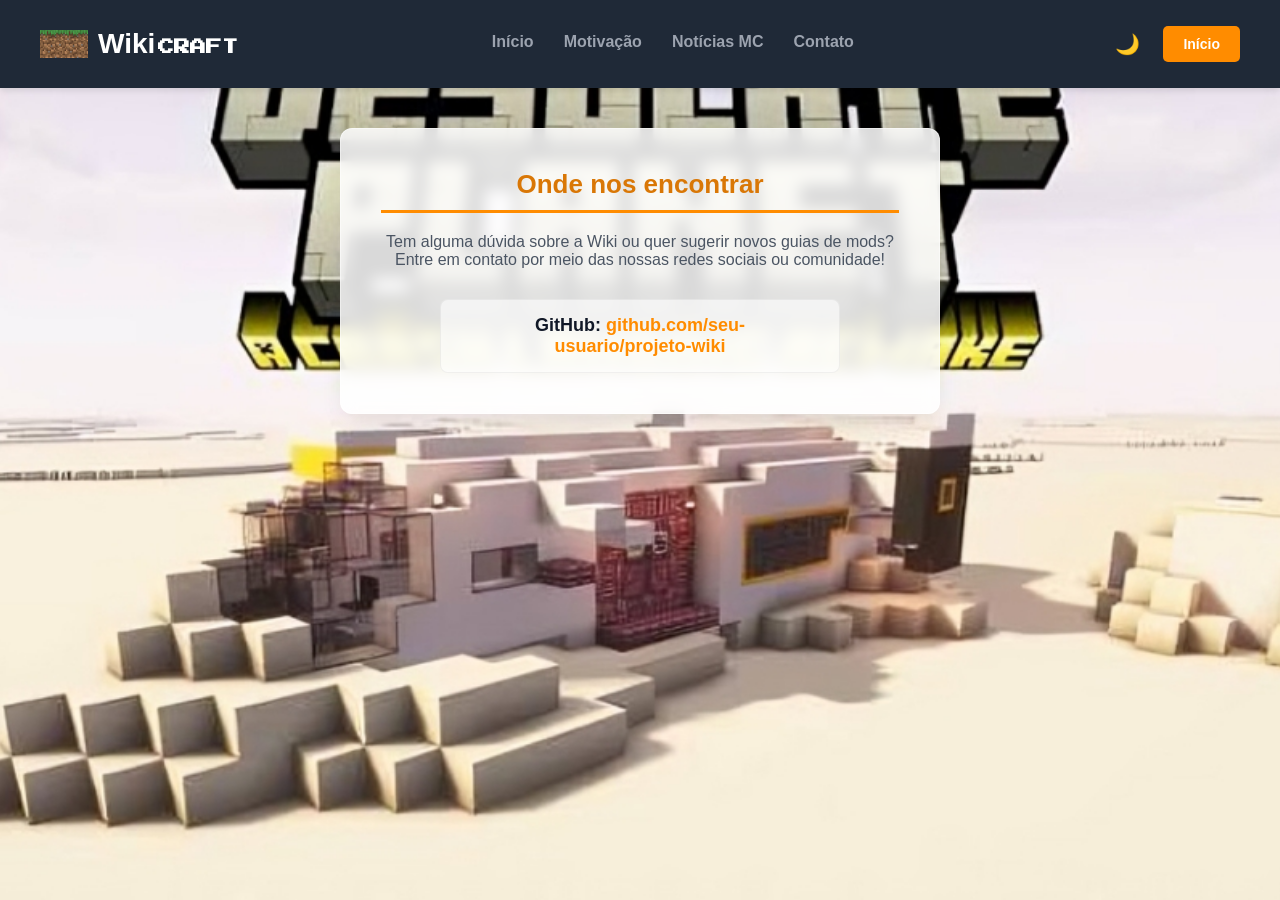
==== Wiki Craft/CrashLanding-Wiki/contato.html @ 6f475de1 "Minha Mini Wiki uma tarefa para ser entrege em forma de wiki para a aula de programação" ====
<!DOCTYPE html>
<html lang="pt-BR">
<head>
    <meta charset="UTF-8">
    <meta name="viewport" content="width=device-width, initial-scale=1.0">
    <title>Contato | WikiCraft</title>
    <link rel="stylesheet" href="style.css">
</head>
<body>
    <header>
        <div class="logo">
            <img src="bloco.jpeg" alt="Bloco Minecraft" class="logo-bloco">  
            <span class="fundo-oval">Wiki</span><span class="texto-craft">Craft</span>
        </div>
        <nav>
            <a href="index.html">Início</a>
            <a href="motivacao.html">Motivação</a>
            <a href="noticias.html">Notícias MC</a>
            <a href="contato.html">Contato</a>
        </nav>
        <div class="acoes-header">
            <button class="btn-tema" id="toggle-tema" title="Alternar Tema">🌙</button>
            <a href="index.html" class="btn-inicio">Início</a>
        </div>

        <script>
            const btnTema = document.getElementById('toggle-tema');
            
            // Verifica se o usuário já tinha deixado o modo escuro ativo antes
            if (localStorage.getItem('tema') === 'dark') {
                document.body.classList.add('dark-mode');
                btnTema.textContent = '☀️'; // Muda para Sol se estiver escuro
            }

            btnTema.addEventListener('click', () => {
                document.body.classList.toggle('dark-mode');
                
                if (document.body.classList.contains('dark-mode')) {
                    localStorage.setItem('tema', 'dark');
                    btnTema.textContent = '☀️';
                } else {
                    localStorage.setItem('tema', 'light');
                    btnTema.textContent = '🌙';
                }
            });
        </script>
    </header>

    <main class="conteudo">
        <section class="secao" style="text-align: center; max-width: 600px; margin: 0 auto;">
            <h2>Onde nos encontrar</h2>
            <p style="margin-bottom: 30px; color: #4b5563;">Tem alguma dúvida sobre a Wiki ou quer sugerir novos guias de mods? Entre em contato por meio das nossas redes sociais ou comunidade!</p>
            
            <div class="lista-contatos">
                <div class="item-contato">
                    <strong>GitHub:</strong> <a href="https://github.com/seu-usuario/projeto-wiki" target="_blank" style="color: #ff8c00; text-decoration: none; font-weight: bold;">github.com/seu-usuario/projeto-wiki</a>
                </div>
            </div>
            </div>
        </section>
    </main>
</body>
</html>
---- Wiki Craft/CrashLanding-Wiki/style.css ----
@import url('https://fonts.googleapis.com/css2?family=Press+Start+2P&display=swap');

* {
    margin: 0;
    padding: 0;
    box-sizing: border-box;
}

/* Base do Site - Modo Claro */
body {
    font-family: Arial, Helvetica, sans-serif;
    background-image: url('crashlanding.jpeg');
    background-size: cover;
    background-attachment: fixed;
    background-position: center;
    color: #111827;
    transition: background-color 0.3s, color 0.3s;
}

/* ==========================================================================
   HEADER (BARRA SUPERIOR)
   ========================================================================== */
header {
    background-color: #1f2937; /* Cinza escuro elegante que destaca os elementos */
    display: flex;
    justify-content: space-between;
    align-items: center;
    padding: 20px 40px;
    box-shadow: 0 4px 6px -1px rgba(0, 0, 0, 0.1);
    transition: background-color 0.3s;
}

/* Configuração da Logo */
.logo {
    color: white;
    font-size: 28px;
    font-weight: bold;
    display: flex;
    align-items: center;
    background-image: none; 
    padding: 0;
    text-shadow: none;
}

.logo-bloco {
    width: 48px;
    height: 48px;
    object-fit: contain;
    margin-right: 10px; 
}

.fundo-oval {
    background-color: transparent;
    color: white;
    padding: 0;
    border-radius: 0;
    margin-right: 3px; 
    display: inline-block;
}

.texto-craft {
    font-family: 'Press Start 2P', cursive;
    font-size: 16px;
    color: white;
    margin-left: 0; 
    text-transform: uppercase;
    display: inline-block;
    transform: translateY(3px);
}

/* Menu de Navegação */
nav {
    display: flex;
    gap: 30px;
}

nav a {
    text-decoration: none;
    color: #9ca3af;
    font-weight: bold;
    font-size: 16px;
    transition: color 0.3s, border-bottom 0.3s;
    padding-bottom: 5px;
}

nav a:hover, nav a.active {
    color: #ff8c00; /* Laranja desértico ativo */
    border-bottom: 2px solid #ff8c00;
}

/* Área de botões no topo */
.acoes-header {
    display: flex;
    align-items: center;
    gap: 15px;
}

.btn-tema {
    background: none;
    border: none;
    font-size: 20px;
    cursor: pointer;
    padding: 8px;
    border-radius: 50%;
    transition: background-color 0.3s;
}

.btn-tema:hover {
    background-color: #374151;
}

.btn-inicio {
    background-color: #ff8c00;
    color: white;
    border: none;
    padding: 10px 20px;
    border-radius: 5px;
    font-weight: bold;
    cursor: pointer;
    text-decoration: none;
    font-size: 14px;
    transition: background-color 0.3s;
}

.btn-inicio:hover {
    background-color: #e07b00;
}

/* ==========================================================================
   CONTEÚDO E JANELAS FLUTUANTES (MODO CLARO)
   ========================================================================== */
.conteudo {
    max-width: 1000px;
    margin: 40px auto;
    padding: 0 20px;
}

/* Efeito de vidro transparente para as seções */
.secao {
    background-color: rgba(255, 255, 255, 0.85); /* Fundo branco com 85% de opacidade */
    backdrop-filter: blur(8px); /* Desfoca suavemente a imagem do deserto atrás */
    -webkit-backdrop-filter: blur(8px);
    padding: 40px;
    border-radius: 12px;
    box-shadow: 0 10px 25px -5px rgba(0, 0, 0, 0.1);
    margin-bottom: 30px;
    border: 1px solid rgba(255, 255, 255, 0.4);
}

.banner {
    text-align: center;
    padding: 60px 20px;
    background-color: rgba(31, 41, 55, 0.85); /* Banner escuro transparente */
    backdrop-filter: blur(8px);
    -webkit-backdrop-filter: blur(8px);
    color: white;
    border-radius: 12px;
    margin-bottom: 30px;
    border: 1px solid rgba(255, 255, 255, 0.1);
}

.banner h1 {
    font-size: 42px;
    margin-bottom: 15px;
    color: #ff8c00; /* Título principal em laranja temático */
}

/* Títulos das seções - Tema Desértico */
.secao h2 {
    font-size: 26px;
    color: #d97706; /* Laranja terroso profundo */
    margin-bottom: 20px;
    border-bottom: 3px solid #ff8c00; /* Linha divisória em laranja quente */
    padding-bottom: 10px;
}

.secao article h3 {
    margin-bottom: 12px;
    font-size: 22px;
    color: #b45309; /* Tom de barro/argila cozida */
}

.secao article p {
    font-size: 16px;
    line-height: 1.6;
    margin-bottom: 15px;
    color: #374151;
}

/* Vídeos e Tabelas */
.video-container {
    border-radius: 8px;
    overflow: hidden;
    box-shadow: 0 10px 15px -3px rgba(0, 0, 0, 0.2);
}

.tabela-info {
    width: 100%;
    border-collapse: collapse;
    margin-top: 15px;
    font-size: 16px;
}

.tabela-info th, .tabela-info td {
    padding: 12px 15px;
    text-align: left;
    border-bottom: 1px solid rgba(0, 0, 0, 0.1);
}

.tabela-info th {
    background-color: rgba(217, 119, 6, 0.2); /* Fundo sutil do título da tabela */
    color: #b45309;
    font-weight: bold;
}

/* Cards de Notícias */
.card-noticia {
    margin-bottom: 30px;
    padding: 20px;
    background-color: rgba(255, 255, 255, 0.5);
    border-left: 5px solid #ff8c00;
    border-radius: 0 8px 8px 0;
}

/* Contatos */
.lista-contatos {
    display: flex;
    flex-direction: column;
    gap: 15px;
    align-items: center;
    margin-top: 20px;
}

.item-contato {
    font-size: 18px;
    background-color: rgba(255, 255, 255, 0.6);
    padding: 15px 30px;
    border-radius: 8px;
    border: 1px solid rgba(0, 0, 0, 0.05);
    width: 100%;
    max-width: 400px;
}

/* ==========================================================================
   CONFIGURAÇÃO DO MODO ESCURO (DARK MODE) INTERATIVO
   ========================================================================== */

/* Ajuste do Header no Modo Escuro */
body.dark-mode header {
    background-color: #0f172a; /* Tom escuro azulado bem profundo */
}

body.dark-mode .btn-tema:hover {
    background-color: #1e293b;
}

/* Janelas Flutuantes no Modo Escuro */
body.dark-mode .secao {
    background-color: rgba(17, 24, 39, 0.85); /* Fundo escuro com 85% de opacidade */
    color: #f3f4f6;
    border: 1px solid rgba(255, 255, 255, 0.08);
}

/* Cores de Letras e Destaques no Modo Escuro */
body.dark-mode .secao h2 {
    color: #ff9d24; /* Laranja desértico brilhante para contraste no escuro */
    border-bottom-color: #ff8c00;
}

body.dark-mode .secao article h3 {
    color: #fbbf24; /* Amarelo areia quente */
}

body.dark-mode .secao article p {
    color: #e5e7eb; /* Texto legível claro */
}

body.dark-mode .card-noticia {
    background-color: rgba(255, 255, 255, 0.05);
    border-
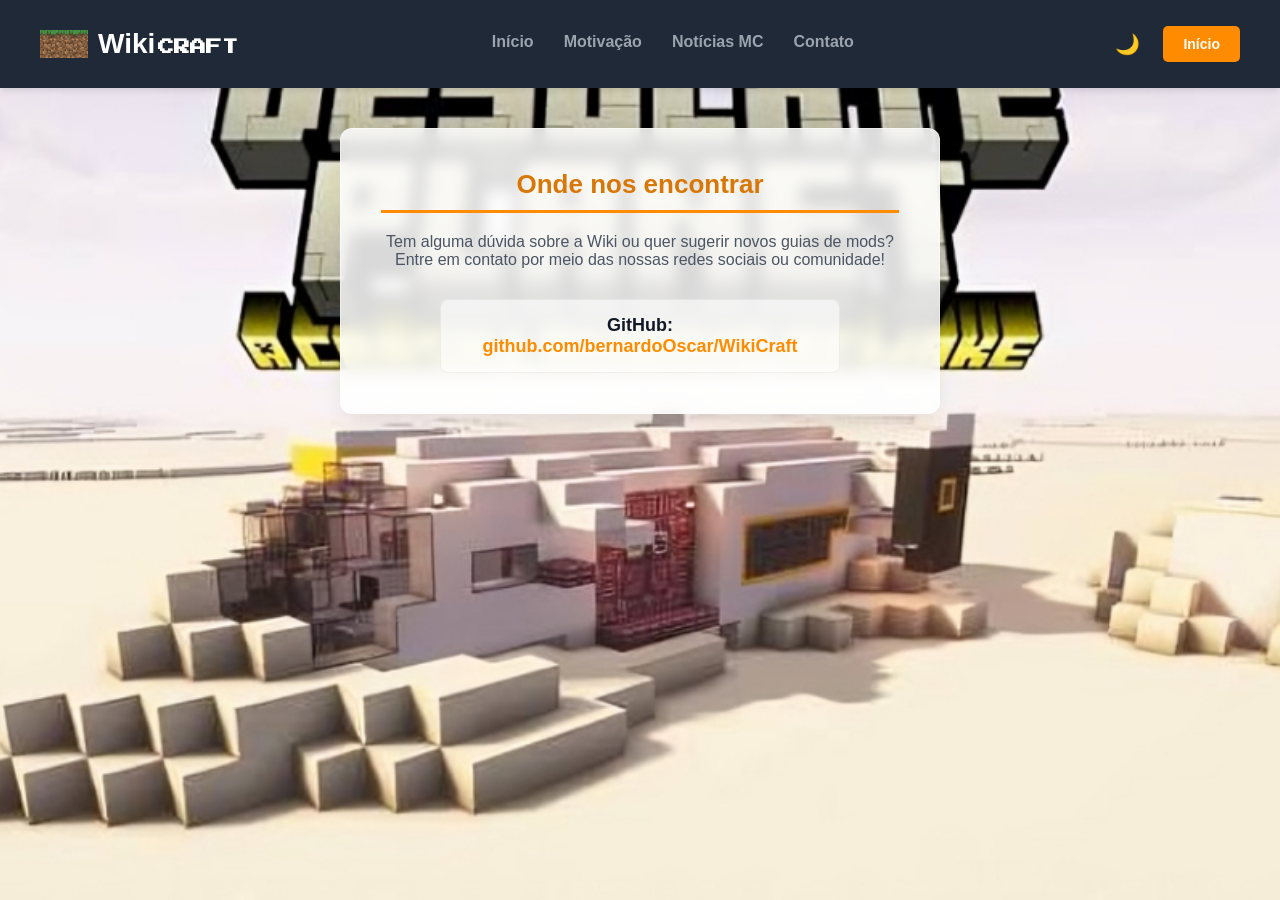
==== commit b19c9b1a: "hotfix" ====
--- a/Wiki Craft/CrashLanding-Wiki/contato.html
+++ b/Wiki Craft/CrashLanding-Wiki/contato.html
@@ -51,9 +51,9 @@
             <h2>Onde nos encontrar</h2>
             <p style="margin-bottom: 30px; color: #4b5563;">Tem alguma dúvida sobre a Wiki ou quer sugerir novos guias de mods? Entre em contato por meio das nossas redes sociais ou comunidade!</p>
             
-            <div class="lista-contatos">
+           <div class="lista-contatos">
                 <div class="item-contato">
-                    <strong>GitHub:</strong> <a href="https://github.com/seu-usuario/projeto-wiki" target="_blank" style="color: #ff8c00; text-decoration: none; font-weight: bold;">github.com/seu-usuario/projeto-wiki</a>
+                    <strong>GitHub:</strong> <a href="https://github.com/bernardoOscar/WikiCraft" target="_blank" style="color: #ff8c00; text-decoration: none; font-weight: bold;">github.com/bernardoOscar/WikiCraft</a>
                 </div>
             </div>
             </div>
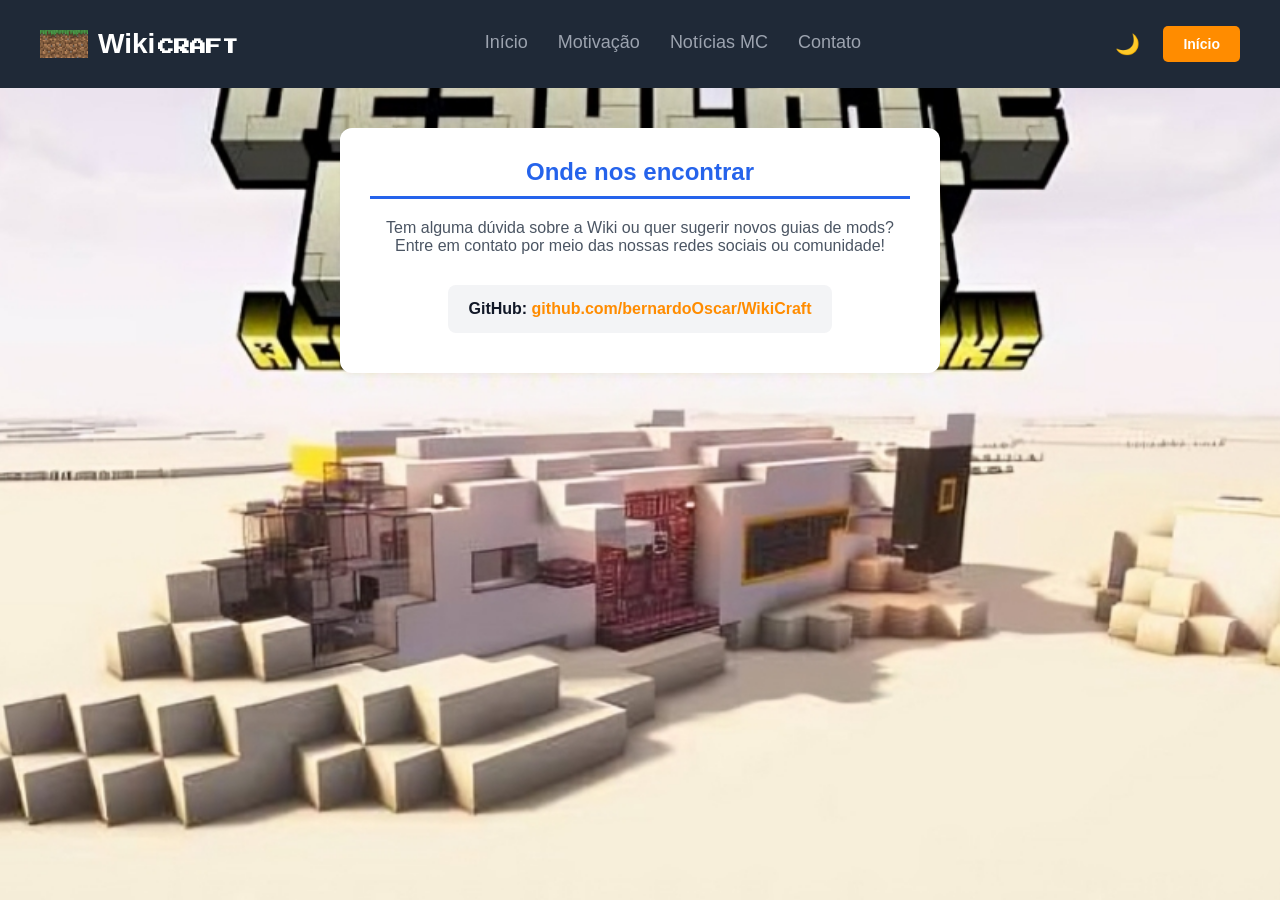
==== commit 68390833: "Outra hotfix" ====
--- a/Wiki Craft/CrashLanding-Wiki/contato.html
+++ b/Wiki Craft/CrashLanding-Wiki/contato.html
@@ -25,11 +25,9 @@
 
         <script>
             const btnTema = document.getElementById('toggle-tema');
-            
-            // Verifica se o usuário já tinha deixado o modo escuro ativo antes
             if (localStorage.getItem('tema') === 'dark') {
                 document.body.classList.add('dark-mode');
-                btnTema.textContent = '☀️'; // Muda para Sol se estiver escuro
+                btnTema.textContent = '☀️'; 
             }
 
             btnTema.addEventListener('click', () => {
@@ -45,12 +43,10 @@
             });
         </script>
     </header>
-
     <main class="conteudo">
         <section class="secao" style="text-align: center; max-width: 600px; margin: 0 auto;">
             <h2>Onde nos encontrar</h2>
-            <p style="margin-bottom: 30px; color: #4b5563;">Tem alguma dúvida sobre a Wiki ou quer sugerir novos guias de mods? Entre em contato por meio das nossas redes sociais ou comunidade!</p>
-            
+            <p style="margin-bottom: 30px; color: #4b5563;">Tem alguma dúvida sobre a Wiki ou quer sugerir novos guias de mods? Entre em contato por meio das nossas redes sociais ou comunidade!</p>         
            <div class="lista-contatos">
                 <div class="item-contato">
                     <strong>GitHub:</strong> <a href="https://github.com/bernardoOscar/WikiCraft" target="_blank" style="color: #ff8c00; text-decoration: none; font-weight: bold;">github.com/bernardoOscar/WikiCraft</a>
--- a/Wiki Craft/CrashLanding-Wiki/style.css
+++ b/Wiki Craft/CrashLanding-Wiki/style.css
@@ -1,42 +1,34 @@
 @import url('https://fonts.googleapis.com/css2?family=Press+Start+2P&display=swap');
-
 * {
     margin: 0;
     padding: 0;
     box-sizing: border-box;
 }
 
-/* Base do Site - Modo Claro */
 body {
     font-family: Arial, Helvetica, sans-serif;
+
     background-image: url('crashlanding.jpeg');
     background-size: cover;
     background-attachment: fixed;
     background-position: center;
     color: #111827;
-    transition: background-color 0.3s, color 0.3s;
-}
-
-/* ==========================================================================
-   HEADER (BARRA SUPERIOR)
-   ========================================================================== */
+}
+
 header {
-    background-color: #1f2937; /* Cinza escuro elegante que destaca os elementos */
+    background-color: #1f2937;
     display: flex;
     justify-content: space-between;
     align-items: center;
     padding: 20px 40px;
-    box-shadow: 0 4px 6px -1px rgba(0, 0, 0, 0.1);
-    transition: background-color 0.3s;
-}
-
-/* Configuração da Logo */
+}
+
 .logo {
     color: white;
     font-size: 28px;
     font-weight: bold;
     display: flex;
-    align-items: center;
+    align-items: center; 
     background-image: none; 
     padding: 0;
     text-shadow: none;
@@ -54,7 +46,9 @@
     color: white;
     padding: 0;
     border-radius: 0;
+
     margin-right: 3px; 
+    
     display: inline-block;
 }
 
@@ -67,8 +61,6 @@
     display: inline-block;
     transform: translateY(3px);
 }
-
-/* Menu de Navegação */
 nav {
     display: flex;
     gap: 30px;
@@ -77,22 +69,177 @@
 nav a {
     text-decoration: none;
     color: #9ca3af;
+    font-size: 18px;
+    transition: all 0.3s ease;
+    padding-bottom: 4px;
+}
+
+nav a:hover {
+    color: #60a5fa;
+    transform: translateY(-2px); 
+}
+
+nav a.active {
+    color: white;
+    border-bottom: 2px solid #60a5fa;
+}
+
+button {
+    background-color: #2563eb;
+    color: white;
+    border: none;
+    padding: 10px 20px;
+    border-radius: 8px;
+    cursor: pointer;
+    transition: background-color 0.3s ease, transform 0.2s;
+}
+
+button:hover {
+    background-color: #1d4ed8;
+    transform: scale(1.05); 
+}
+
+.conteudo {
+    max-width: 1200px;
+    margin: 0 auto;
+    padding: 40px;  
+}
+
+.banner {
+    text-align: center;
+    padding: 60px 20px;
+    margin-bottom: 40px;
+    background-color: white;
+    border-radius: 12px;
+    box-shadow: 0 4px 6px -1px rgba(0, 0, 0, 0.05);
+}
+
+.banner h1 {
+    font-size: 52px;
+    margin-bottom: 15px;
+    color: #1f2937;
+}
+
+.banner p {
+    font-size: 20px;
+    color: #6b7280;
+}
+
+.secao {
+    background-color: white;
+    padding: 30px;
+    border-radius: 12px;
+    margin-bottom: 40px;
+    box-shadow: 0 4px 6px -1px rgba(0, 0, 0, 0.05);
+}
+
+.secao h2 {
+    color: #2563eb;
+    margin-bottom: 20px;
+    border-bottom: 3px solid #2563eb;
+    padding-bottom: 10px;
+}
+
+.secao article p {
+    font-size: 16px;
+    line-height: 1.6;
+    margin-bottom: 15px;
+    color: #374151;
+}
+
+.secao article h3 {
+    margin-bottom: 12px;
+    font-size: 22px;
+    color: #1f2937;
+}
+
+.video-container {
+    border-radius: 8px;
+    overflow: hidden;
+    box-shadow: 0 10px 15px -3px rgba(0, 0, 0, 0.1);
+}
+
+.tabela-info {
+    width: 100%;
+    border-collapse: collapse;
+    margin-top: 15px;
+    font-size: 16px;
+}
+
+.tabela-info th, .tabela-info td {
+    padding: 12px 15px;
+    text-align: left;
+    border-bottom: 1px solid #e5e7eb;
+}
+
+.tabela-info th {
+    background-color: #f3f4f6;
+    color: #1f2937;
     font-weight: bold;
-    font-size: 16px;
-    transition: color 0.3s, border-bottom 0.3s;
-    padding-bottom: 5px;
-}
-
-nav a:hover, nav a.active {
-    color: #ff8c00; /* Laranja desértico ativo */
-    border-bottom: 2px solid #ff8c00;
-}
-
-/* Área de botões no topo */
-.acoes-header {
-    display: flex;
-    align-items: center;
+}
+
+.tabela-info tr:hover {
+    background-color: #f9fafb; 
+}
+
+.card-noticia {
+    padding: 20px;
+    border-left: 4px solid #60a5fa;
+    background-color: #f8fafc;
+    margin-bottom: 20px;
+    border-radius: 0 8px 8px 0;
+}
+
+.lista-contatos {
+    display: flex;
+    flex-direction: column;
     gap: 15px;
+    align-items: center; 
+    margin-top: 20px;
+}
+
+.item-contato {
+    background-color: #f3f4f6;
+    padding: 15px 20px;
+    border-radius: 8px;
+    margin-bottom: 10px;
+    font-size: 16px;
+    transition: background-color 0.2s;
+}
+
+.item-contato:hover {
+    background-color: #e5e7eb;
+}
+
+body.dark-mode {
+    background-color: #111827; 
+    color: #f3f4f6; 
+}
+
+body.dark-mode .secao {
+    background-color: #1f2937; 
+    color: #f3f4f6;
+}
+
+body.dark-mode .secao h2, 
+body.dark-mode .secao article h3,
+body.dark-mode .secao article p {
+    color: #f3f4f6; 
+}
+
+body.dark-mode .card-noticia {
+    background-color: #374151;
+    border-left-color: #ff8c00; 
+}
+
+body.dark-mode .tabela-info th {
+    background-color: #374151;
+    color: #ffffff;
+}
+
+body.dark-mode .tabela-info td {
+    color: #e5e7eb;
+    border-bottom-color: #4b5563;
 }
 
 .btn-tema {
@@ -101,8 +248,11 @@
     font-size: 20px;
     cursor: pointer;
     padding: 8px;
-    border-radius: 50%;
-    transition: background-color 0.3s;
+    border-radius: 50px;
+    transition: background 0.3s;
+    display: flex;
+    align-items: center;
+    justify-content: center;
 }
 
 .btn-tema:hover {
@@ -119,162 +269,15 @@
     cursor: pointer;
     text-decoration: none;
     font-size: 14px;
-    transition: background-color 0.3s;
+    transition: background 0.3s;
 }
 
 .btn-inicio:hover {
     background-color: #e07b00;
 }
 
-/* ==========================================================================
-   CONTEÚDO E JANELAS FLUTUANTES (MODO CLARO)
-   ========================================================================== */
-.conteudo {
-    max-width: 1000px;
-    margin: 40px auto;
-    padding: 0 20px;
-}
-
-/* Efeito de vidro transparente para as seções */
-.secao {
-    background-color: rgba(255, 255, 255, 0.85); /* Fundo branco com 85% de opacidade */
-    backdrop-filter: blur(8px); /* Desfoca suavemente a imagem do deserto atrás */
-    -webkit-backdrop-filter: blur(8px);
-    padding: 40px;
-    border-radius: 12px;
-    box-shadow: 0 10px 25px -5px rgba(0, 0, 0, 0.1);
-    margin-bottom: 30px;
-    border: 1px solid rgba(255, 255, 255, 0.4);
-}
-
-.banner {
-    text-align: center;
-    padding: 60px 20px;
-    background-color: rgba(31, 41, 55, 0.85); /* Banner escuro transparente */
-    backdrop-filter: blur(8px);
-    -webkit-backdrop-filter: blur(8px);
-    color: white;
-    border-radius: 12px;
-    margin-bottom: 30px;
-    border: 1px solid rgba(255, 255, 255, 0.1);
-}
-
-.banner h1 {
-    font-size: 42px;
-    margin-bottom: 15px;
-    color: #ff8c00; /* Título principal em laranja temático */
-}
-
-/* Títulos das seções - Tema Desértico */
-.secao h2 {
-    font-size: 26px;
-    color: #d97706; /* Laranja terroso profundo */
-    margin-bottom: 20px;
-    border-bottom: 3px solid #ff8c00; /* Linha divisória em laranja quente */
-    padding-bottom: 10px;
-}
-
-.secao article h3 {
-    margin-bottom: 12px;
-    font-size: 22px;
-    color: #b45309; /* Tom de barro/argila cozida */
-}
-
-.secao article p {
-    font-size: 16px;
-    line-height: 1.6;
-    margin-bottom: 15px;
-    color: #374151;
-}
-
-/* Vídeos e Tabelas */
-.video-container {
-    border-radius: 8px;
-    overflow: hidden;
-    box-shadow: 0 10px 15px -3px rgba(0, 0, 0, 0.2);
-}
-
-.tabela-info {
-    width: 100%;
-    border-collapse: collapse;
-    margin-top: 15px;
-    font-size: 16px;
-}
-
-.tabela-info th, .tabela-info td {
-    padding: 12px 15px;
-    text-align: left;
-    border-bottom: 1px solid rgba(0, 0, 0, 0.1);
-}
-
-.tabela-info th {
-    background-color: rgba(217, 119, 6, 0.2); /* Fundo sutil do título da tabela */
-    color: #b45309;
-    font-weight: bold;
-}
-
-/* Cards de Notícias */
-.card-noticia {
-    margin-bottom: 30px;
-    padding: 20px;
-    background-color: rgba(255, 255, 255, 0.5);
-    border-left: 5px solid #ff8c00;
-    border-radius: 0 8px 8px 0;
-}
-
-/* Contatos */
-.lista-contatos {
-    display: flex;
-    flex-direction: column;
+.acoes-header {
+    display: flex;
+    align-items: center;
     gap: 15px;
-    align-items: center;
-    margin-top: 20px;
-}
-
-.item-contato {
-    font-size: 18px;
-    background-color: rgba(255, 255, 255, 0.6);
-    padding: 15px 30px;
-    border-radius: 8px;
-    border: 1px solid rgba(0, 0, 0, 0.05);
-    width: 100%;
-    max-width: 400px;
-}
-
-/* ==========================================================================
-   CONFIGURAÇÃO DO MODO ESCURO (DARK MODE) INTERATIVO
-   ========================================================================== */
-
-/* Ajuste do Header no Modo Escuro */
-body.dark-mode header {
-    background-color: #0f172a; /* Tom escuro azulado bem profundo */
-}
-
-body.dark-mode .btn-tema:hover {
-    background-color: #1e293b;
-}
-
-/* Janelas Flutuantes no Modo Escuro */
-body.dark-mode .secao {
-    background-color: rgba(17, 24, 39, 0.85); /* Fundo escuro com 85% de opacidade */
-    color: #f3f4f6;
-    border: 1px solid rgba(255, 255, 255, 0.08);
-}
-
-/* Cores de Letras e Destaques no Modo Escuro */
-body.dark-mode .secao h2 {
-    color: #ff9d24; /* Laranja desértico brilhante para contraste no escuro */
-    border-bottom-color: #ff8c00;
-}
-
-body.dark-mode .secao article h3 {
-    color: #fbbf24; /* Amarelo areia quente */
-}
-
-body.dark-mode .secao article p {
-    color: #e5e7eb; /* Texto legível claro */
-}
-
-body.dark-mode .card-noticia {
-    background-color: rgba(255, 255, 255, 0.05);
-    border-+}
